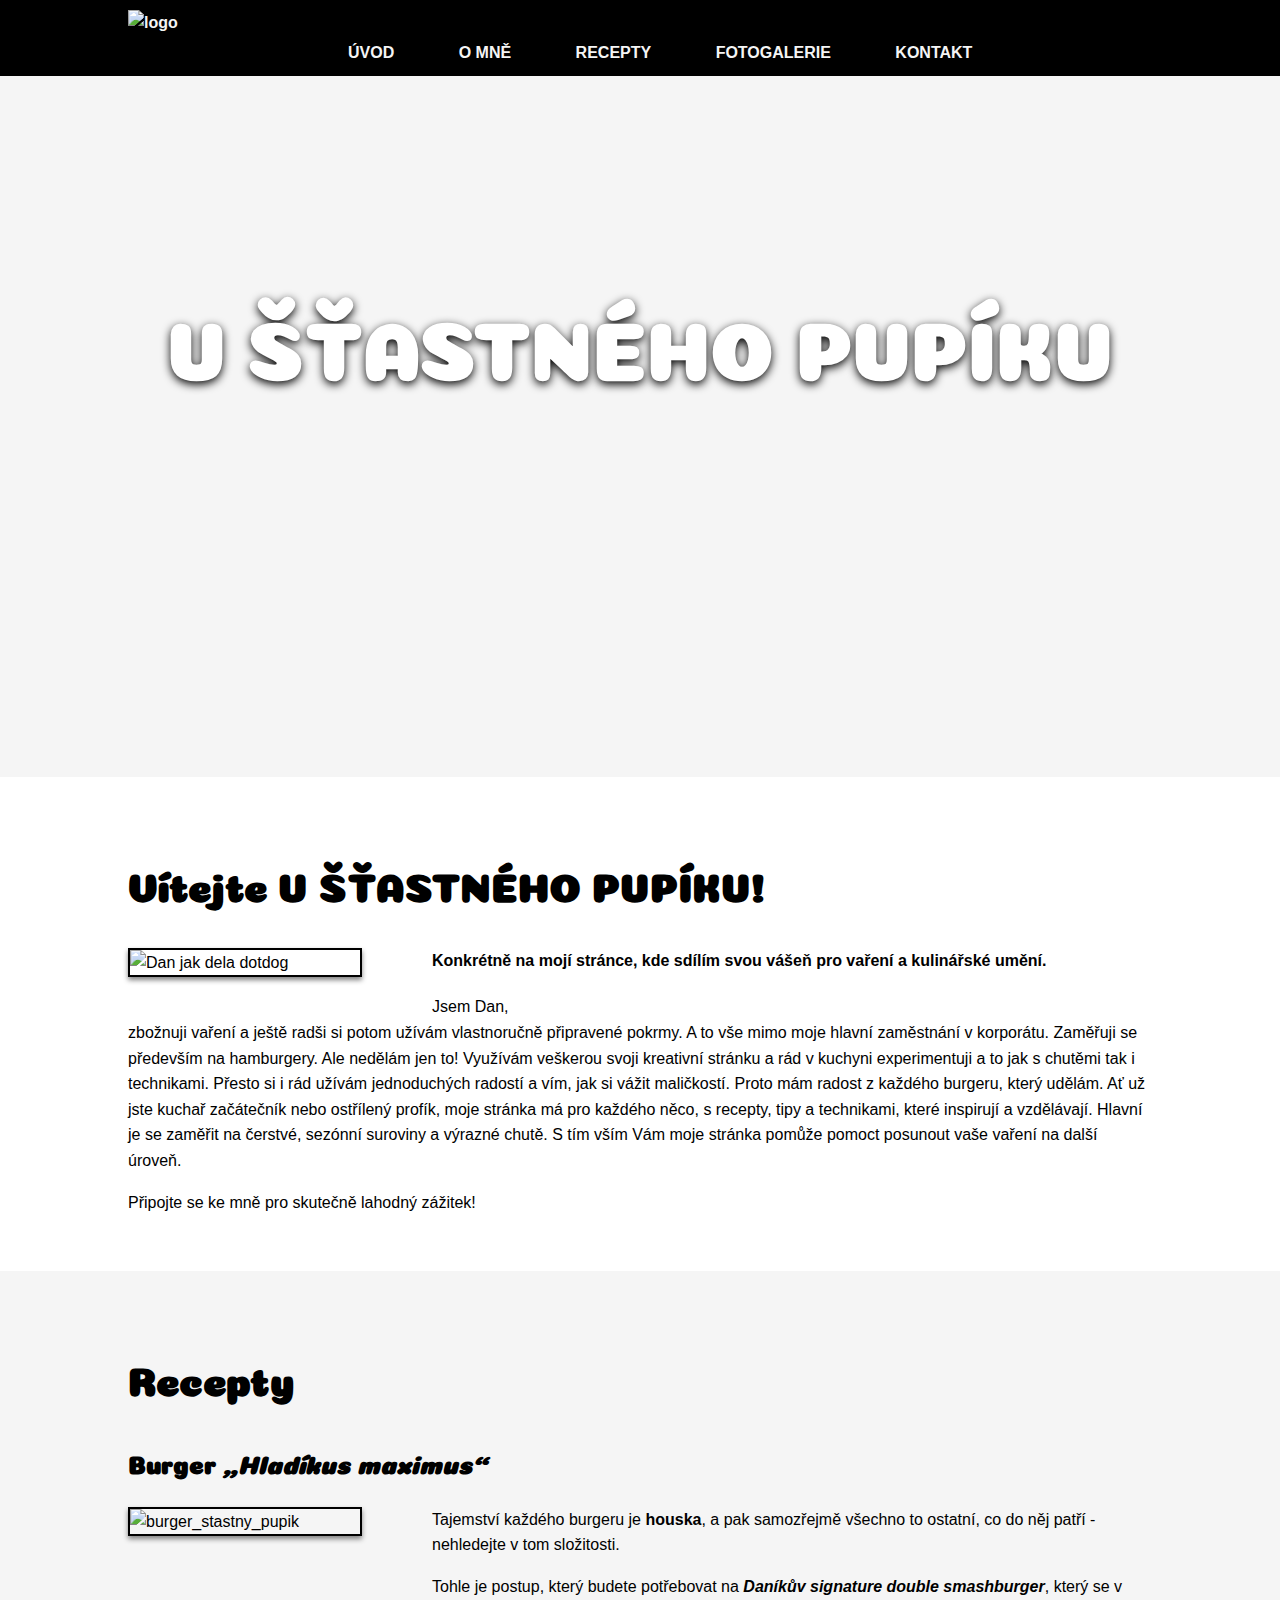
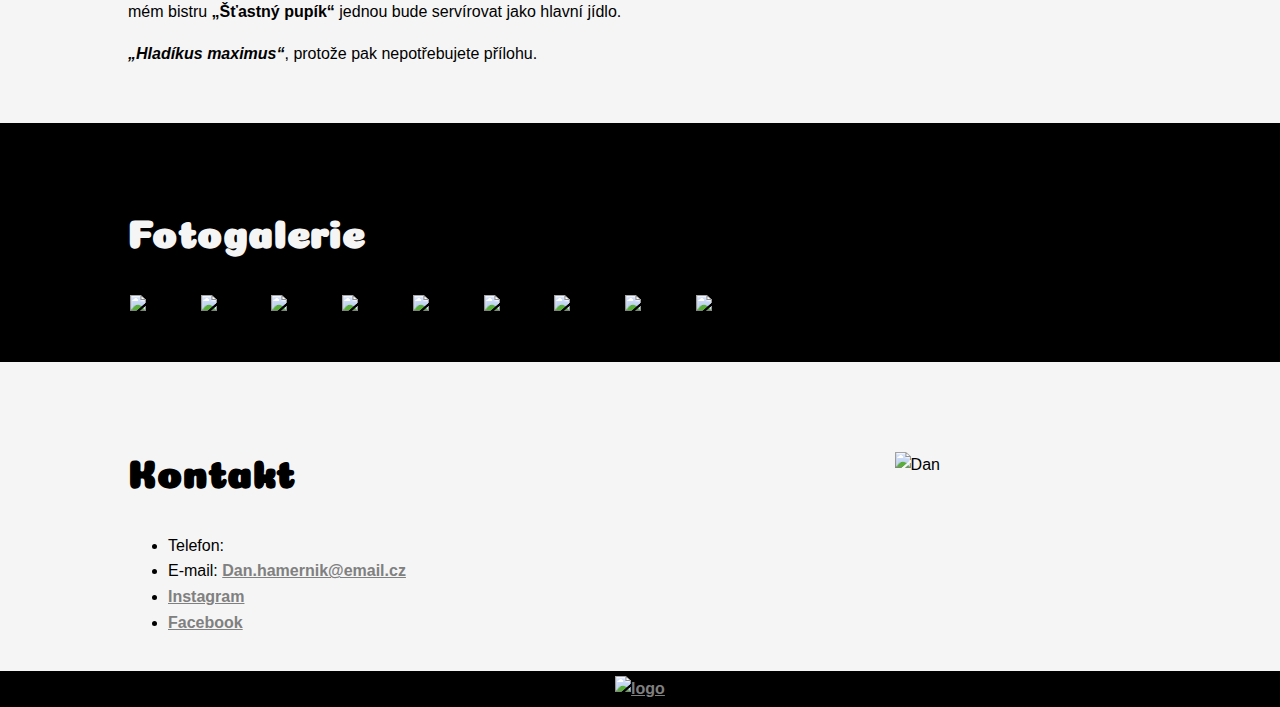
==== index.html @ c3d6022c "Add files via upload" ====
<!DOCTYPE html>
<html lang="cs">
<head>
    <meta charset="UTF-8">
    <meta http-equiv="X-UA-Compatible" content="IE=edge">
    <meta name="viewport" content="width=device-width, initial-scale=1.0">
    <title>Stastnypupik</title>
    <link rel="stylesheet" href="style.css"> 
    <link href="https://fonts.googleapis.com/css2?family=Coiny&display=swap" rel="stylesheet">
    <meta name="description" content="Osobní stránka Šťastný pupík" >
    <meta name="keywords" content="burger, Dan, recept"> 
    <link rel="shortcut icon" href="obr/burger_icon.png" /> 
</head>
<body>
<!--menu-->
<header class="menu" id="menu" >
    <img src="obr/logosnadpisem.png" alt="logo" width="170px">
    <ul> 
    <li> <a href="index.html">ÚVOD</a> </li>
    <li> <a href="#omne">O MNĚ</a> </li>
    <li> <a href="#recepty">RECEPTY</a> </li>
    <li> <a href="#fotogalerie">FOTOGALERIE</a> </li>
    <li> <a href="#kontakt">KONTAKT</a> </li>
    </ul>

</header>

<!--uvodni strana-->
<section class="uvod" id="uvod" >
    <h1>U ŠŤASTNÉHO PUPÍKU</h1>
</section>

<!--o mne-->
<section class="omne" id="omne" >
    <h2>Vítejte U ŠŤASTNÉHO PUPÍKU!</h2>
    
    <img src="obr/omne1.jpg" alt="Dan jak dela dotdog" width="230px" >
    <h4> Konkrétně na mojí stránce, kde sdílím svou vášeň pro vaření a kulinářské umění. </h4>
    <p> Jsem Dan, <br> zbožnuji vaření a ještě radši si potom užívám vlastnoručně připravené pokrmy. A to vše mimo moje hlavní zaměstnání v korporátu. Zaměřuji se především na hamburgery. Ale nedělám jen to! Využívám veškerou svoji kreativní stránku a rád v kuchyni experimentuji a to jak s chutěmi tak i technikami. Přesto si i rád užívám jednoduchých radostí a vím, jak si vážit maličkostí. Proto mám radost z každého burgeru, který udělám. 
        Ať už jste kuchař začátečník nebo ostřílený profík, moje stránka má pro každého něco, s recepty, tipy a technikami, které inspirují a vzdělávají.
        Hlavní je se zaměřit na čerstvé, sezónní suroviny a výrazné chutě. S tím vším Vám moje stránka pomůže pomoct posunout vaše vaření na další úroveň. </p>
        <p> Připojte se ke mně pro skutečně lahodný zážitek! </p>
  

</section>

<!--Recepty-->
<section class="recepty" id="recepty" >
    <h2>Recepty</h2>
    <h3>Burger <em>„Hladíkus maximus“</em></h3>
    <img src="obr/receptfoto.jpeg" alt="burger_stastny_pupik" width="230px">
    <p> Tajemství každého burgeru je <b>houska</b>, a pak samozřejmě všechno to ostatní, co do něj patří - nehledejte v tom složitosti. </p>
    <p> Tohle je postup, který budete potřebovat na <b><i> Daníkův signature double smashburger</i></b>, který se v mém bistru <b>„Šťastný pupík“</b> jednou bude servírovat jako hlavní jídlo. </p> 
    <p> <b><i>„Hladíkus maximus“</i></b>, protože pak nepotřebujete přílohu.</p>

    <!-- <a href="Podstranka_recepty.html" target="okenko">PŘEJÍT NA RECEPT</a> -->


</section>

<!--fotogalerie-->
<section class="fotogalerie" id="fotogalerie" > 
    <h2>Fotogalerie</h2>
    <img src="obr/burger1.jpeg" alt="burger">
    <img src="obr/burger2.jpeg" alt="burger">
    <img src="obr/burger3.jpeg" alt="burger">
    <img src="obr/maso4.jpg" alt="burger">
    <img src="obr/burger5.jpeg" alt="burger">
    <img src="obr/burger6.jpeg" alt="burger">
    <img src="obr/burger7.jpeg" alt="burger">
    <img src="obr/burger8.jpeg" alt="burger">
    <img src="obr/burger9.jpeg" alt="burger">


</section>
<!--kontakt-->
<section class="kontakt" id="kontakt" > 
    <img src="obr/ObjektDan.png" alt="Dan" class="fotodan" width="155px">
    <h2>Kontakt</h2>
    <ul> 
   <li>Telefon: </li>
    <li> E-mail: <a href="mailto:Dan.hamernik@email.cz">Dan.hamernik@email.cz</a> </li>
    <li> <a href="https://instagram.com/smudlajz?igshid=YmMyMTA2M2Y=">Instagram</a> </li>
    <li> <a href="https://www.facebook.com/Nejvetsi.Kozak">Facebook</a> </li>
</ul>
</section>

<!--zapati-->
<footer>
    <a href="#menu"> <img src="obr/logosnadpisem.png" alt="logo" width="200px"> </a>
</footer>
</body>
</html>
---- style.css ----
body {
    font-family: sans-serif;
    line-height: 1.6;
    margin: 0;
    padding: 0;
    background-color: whitesmoke;
}

.omne,
.recepty,
.fotogalerie {
    padding: 40px 10%;
    overflow: auto;
}

.kontakt {
    padding: 40px 10% 20px 10%;
}

footer {
    background-color: black;
    text-align: center;
    padding: 5px;
    margin-top: 0;
}

header {
    overflow: auto;
}

.omne {
    background-color: white;  
}
.fotogalerie {
    background-color: black;
}

.menu {
    background-color: black;
    color: whitesmoke;
    font-weight: bold;
    margin: 0;
    padding: 0;  
}

.uvod {
    background-image: url(obr/uvodni1.jpeg);
    padding: 200px 30px 320px 30px;
    background-position: center;
    background-size: cover;
    background-repeat: no-repeat;
}

.menu li {
    display: inline-block;
    text-align: center;
}
.menu ul {
    margin: 0;
}

.menu a {
    display: inline-block;
    text-align: center;
    padding: 10px 30px;
    margin-top: 30px;
    text-decoration: none;
    color: whitesmoke;
}
.menu a:hover,
.menu a:focus,
.menu a:active,
.recepty a:hover,
.recepty a:focus,
.recepty a:active {
    color: silver;
}

.uvod h1 {
    font-size: 80px;
    font-family: 'Coiny', cursive;
    margin-top: auto;
    text-align: center;
    color: white;
    text-shadow: 0 3px 10px black; 
}

a {
    font-weight: bold;
    color: grey;
}

.menu img {
  padding: 10px 20px 10px 10%; 
  float: left;
}
.omne img,
.recepty img {
    box-shadow: 0 3px 5px gray;
    border: 2px solid black;
    margin: 0 70px 40px 0;
    float: left;
}

.recepty a {
    padding: 10px;
    background-color: black;
    color: whitesmoke;
    font-weight: bold;
    text-decoration: none;
    border: 4px solid silver;
    font-size: 0.9em;
    display: inline-block;
}

h2 {
    font-family: 'Coiny', cursive;
    color: black;
    font-size: 40px;
}

h3 {
    font-family: 'Coiny', cursive;
    color: black;
    font-size: 25px;   
}

.fotogalerie img {
    width: 30%;
    border: 2px solid black;
}
.fotogalerie h2 {
    color: whitesmoke;
}

.fotodan {
float: right;
margin: 50px 10% 0 0;
}
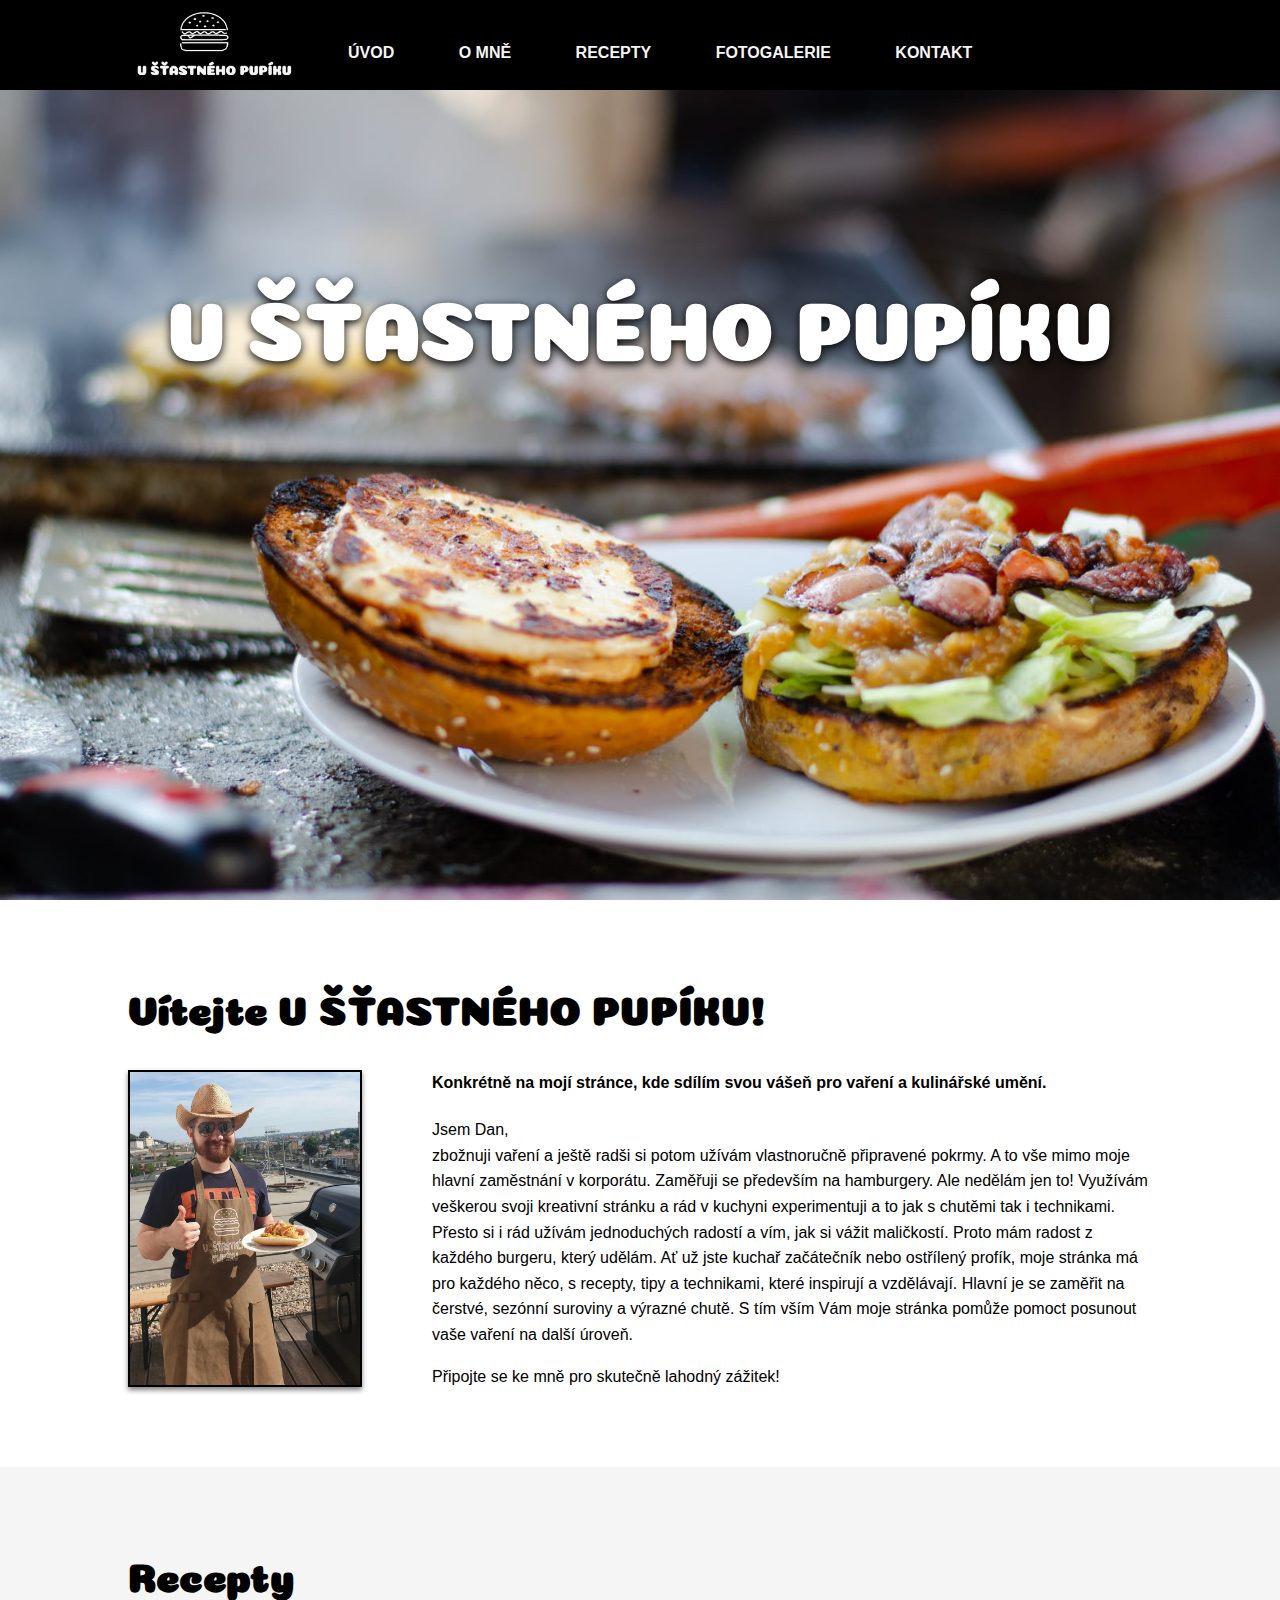
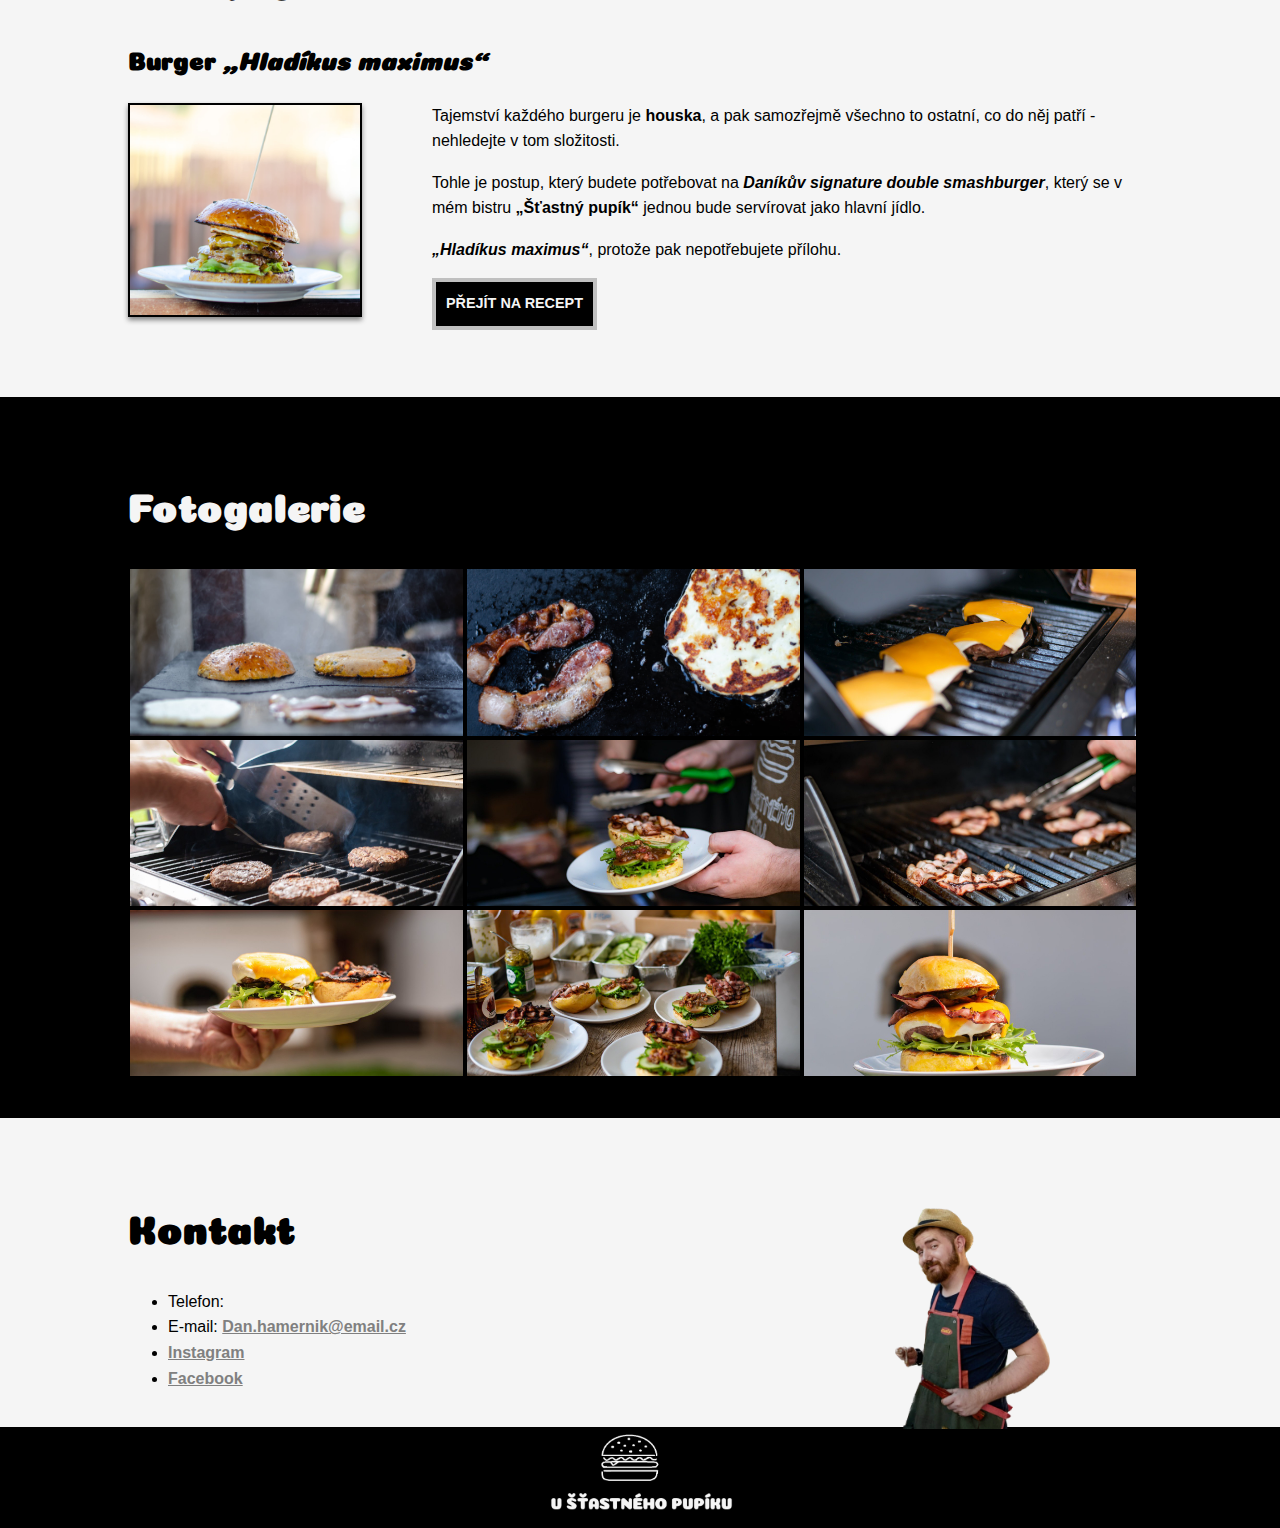
==== commit be23fa9b: "Update index.html" ====
--- a/index.html
+++ b/index.html
@@ -53,7 +53,7 @@
     <p> Tohle je postup, který budete potřebovat na <b><i> Daníkův signature double smashburger</i></b>, který se v mém bistru <b>„Šťastný pupík“</b> jednou bude servírovat jako hlavní jídlo. </p> 
     <p> <b><i>„Hladíkus maximus“</i></b>, protože pak nepotřebujete přílohu.</p>
 
-    <!-- <a href="Podstranka_recepty.html" target="okenko">PŘEJÍT NA RECEPT</a> -->
+    <a href="Podstranka_recepty.html" target="okenko">PŘEJÍT NA RECEPT</a>
 
 
 </section>
@@ -90,4 +90,4 @@
     <a href="#menu"> <img src="obr/logosnadpisem.png" alt="logo" width="200px"> </a>
 </footer>
 </body>
-</html>+</html>
--- a/style.css
+++ b/style.css
@@ -2,8 +2,11 @@
     font-family: sans-serif;
     line-height: 1.6;
     margin: 0;
-    padding: 0;
     background-color: whitesmoke;
+    height: 100%;
+}
+html {
+    height: 100%;
 }
 
 .omne,
@@ -41,14 +44,18 @@
     font-weight: bold;
     margin: 0;
     padding: 0;  
+    position: fixed;
+    top: 0;
+    width: 100%;
 }
 
 .uvod {
     background-image: url(obr/uvodni1.jpeg);
-    padding: 200px 30px 320px 30px;
     background-position: center;
     background-size: cover;
     background-repeat: no-repeat;
+    background-attachment: fixed;
+    height: 100%;
 }
 
 .menu li {
@@ -83,6 +90,7 @@
     text-align: center;
     color: white;
     text-shadow: 0 3px 10px black; 
+    padding-top: 20%;
 }
 
 a {
@@ -126,8 +134,9 @@
 }
 
 .fotogalerie img {
-    width: 30%;
+    width: 32.5%;
     border: 2px solid black;
+    float: left;
 }
 .fotogalerie h2 {
     color: whitesmoke;
@@ -136,4 +145,4 @@
 .fotodan {
 float: right;
 margin: 50px 10% 0 0;
-}+}
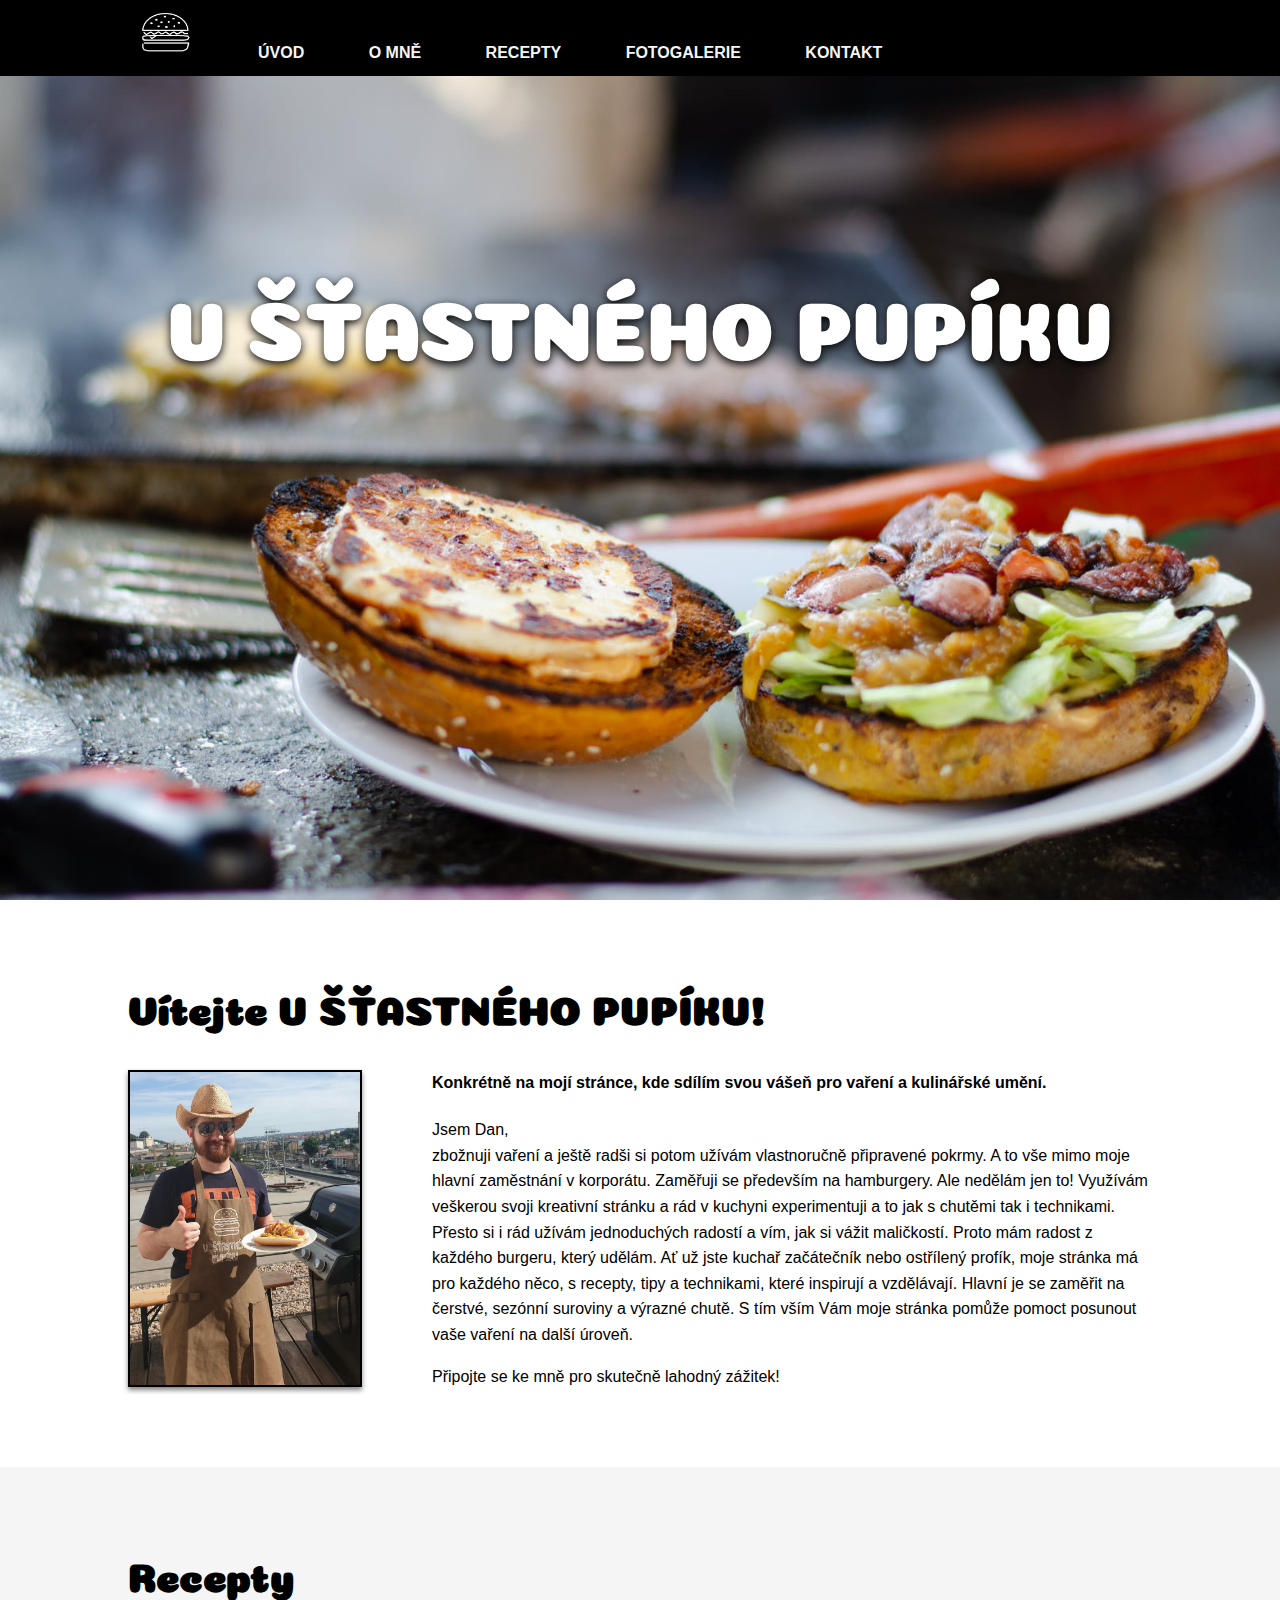
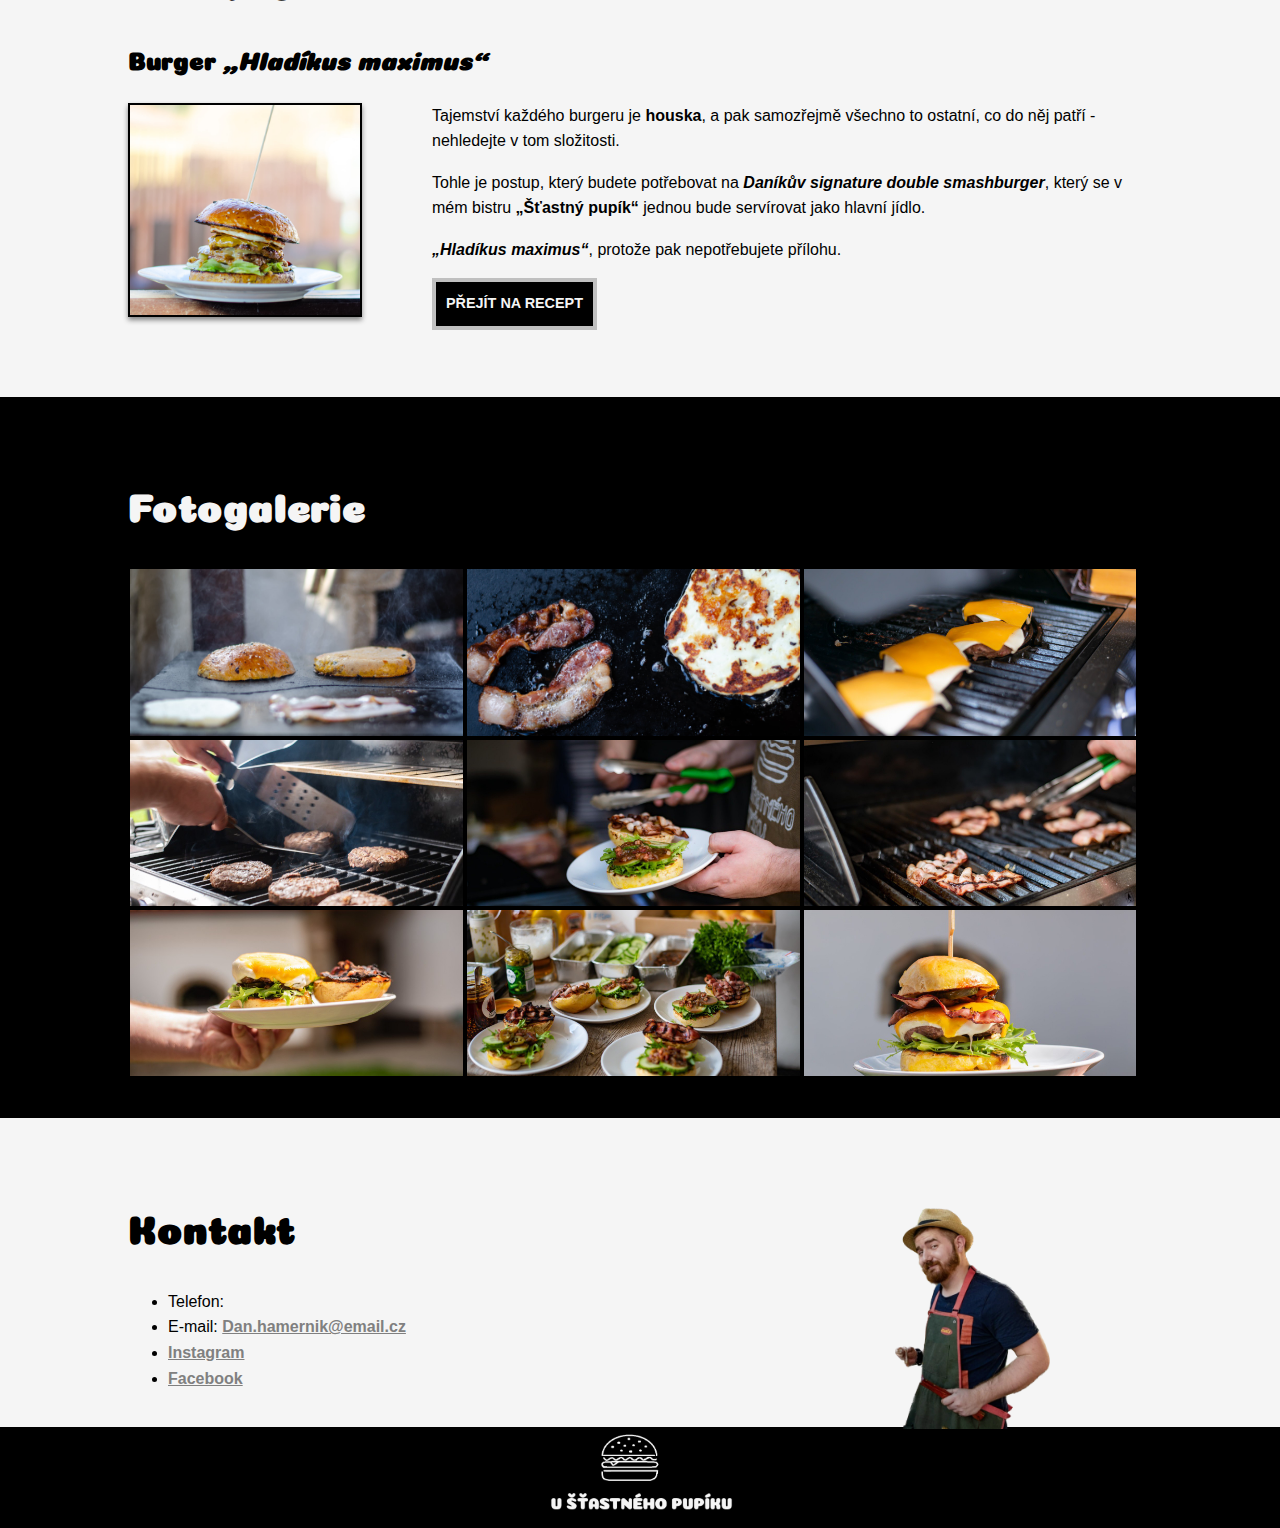
==== commit a7f7f986: "Update index.html" ====
--- a/index.html
+++ b/index.html
@@ -14,15 +14,13 @@
 <body>
 <!--menu-->
 <header class="menu" id="menu" >
-    <img src="obr/logosnadpisem.png" alt="logo" width="170px">
-    <ul> 
-    <li> <a href="index.html">ÚVOD</a> </li>
-    <li> <a href="#omne">O MNĚ</a> </li>
-    <li> <a href="#recepty">RECEPTY</a> </li>
-    <li> <a href="#fotogalerie">FOTOGALERIE</a> </li>
-    <li> <a href="#kontakt">KONTAKT</a> </li>
-    </ul>
-
+    <img src="obr/burger logo.png" id="logoburger" alt="logo" width="80px">
+    <a href="index.html">ÚVOD</a>
+    <a href="#omne">O MNĚ</a> 
+    <a href="#recepty">RECEPTY</a> 
+    <a href="#fotogalerie">FOTOGALERIE</a> 
+    <a href="#kontakt">KONTAKT</a>
+ 
 </header>
 
 <!--uvodni strana-->
@@ -87,7 +85,7 @@
 
 <!--zapati-->
 <footer>
-    <a href="#menu"> <img src="obr/logosnadpisem.png" alt="logo" width="200px"> </a>
+    <a href="index.html"> <img src="obr/logosnadpisem.png" alt="logo" width="200px"> </a>
 </footer>
 </body>
 </html>
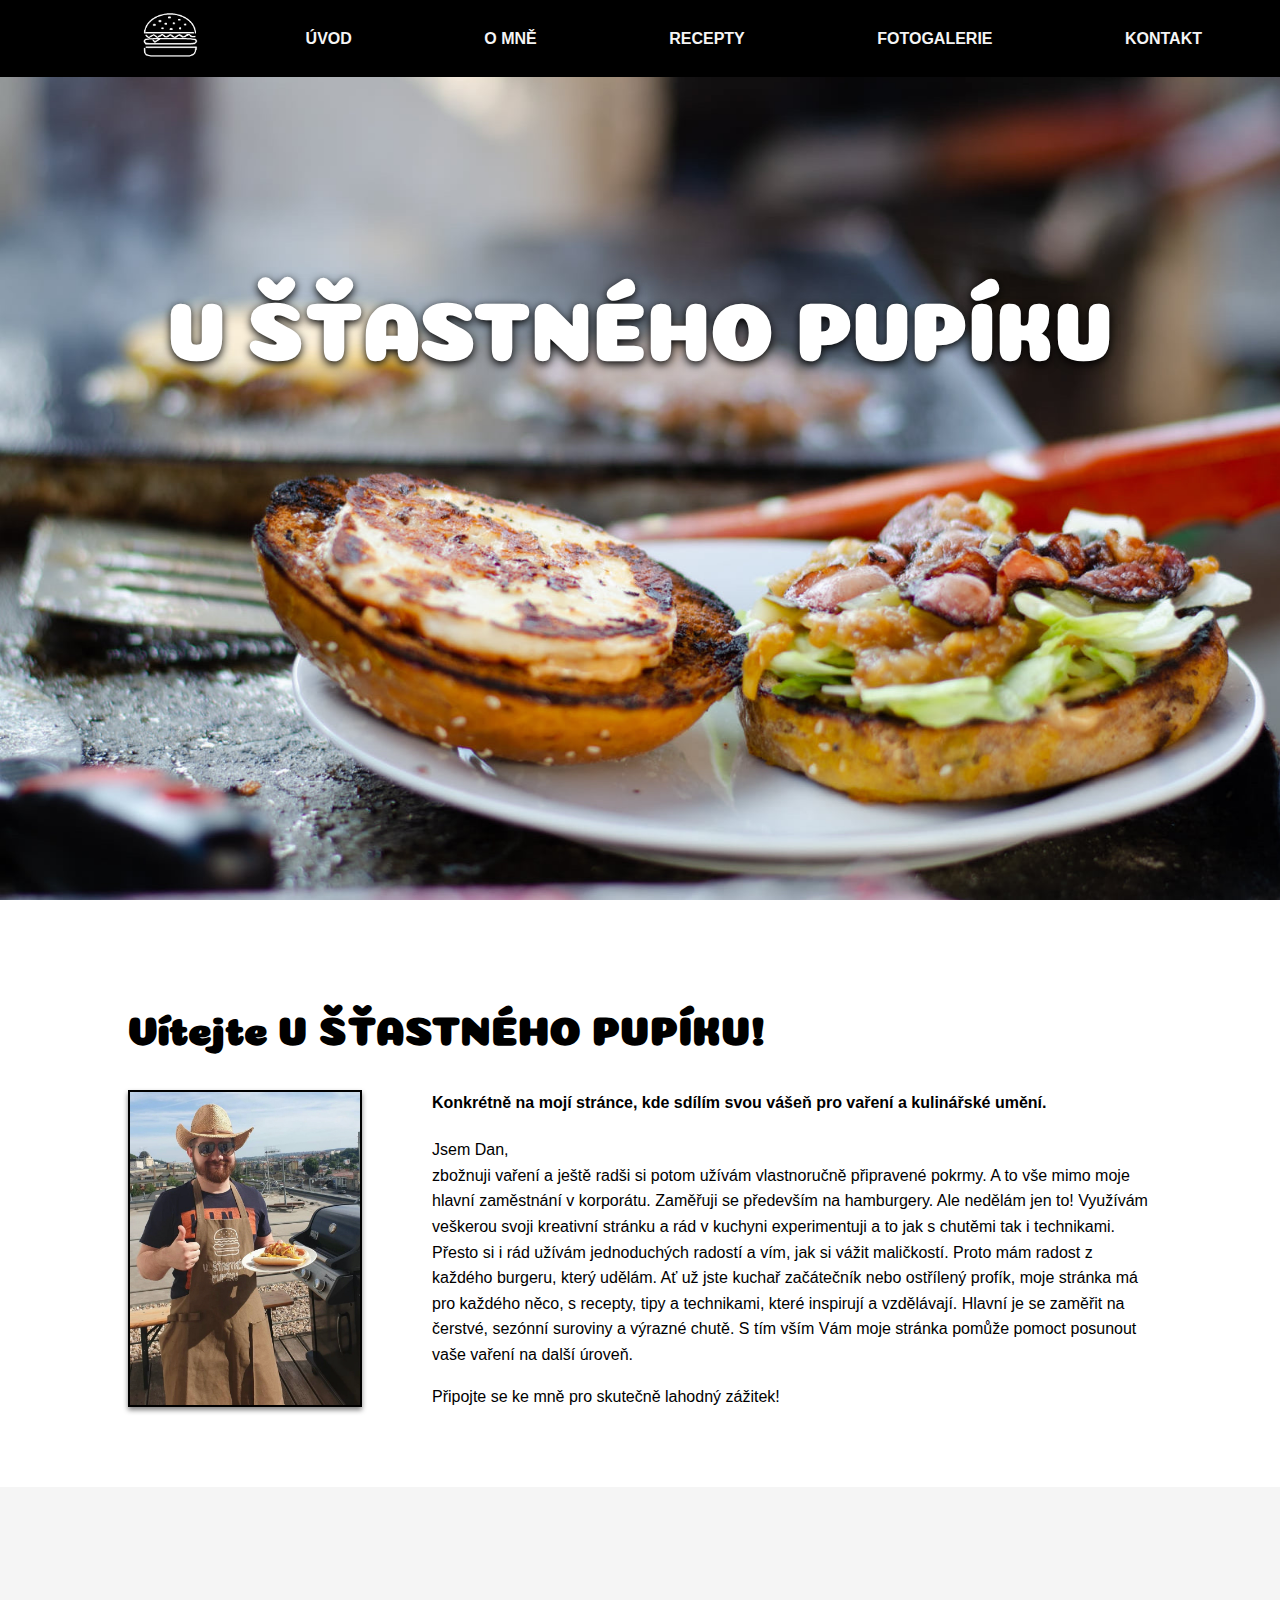
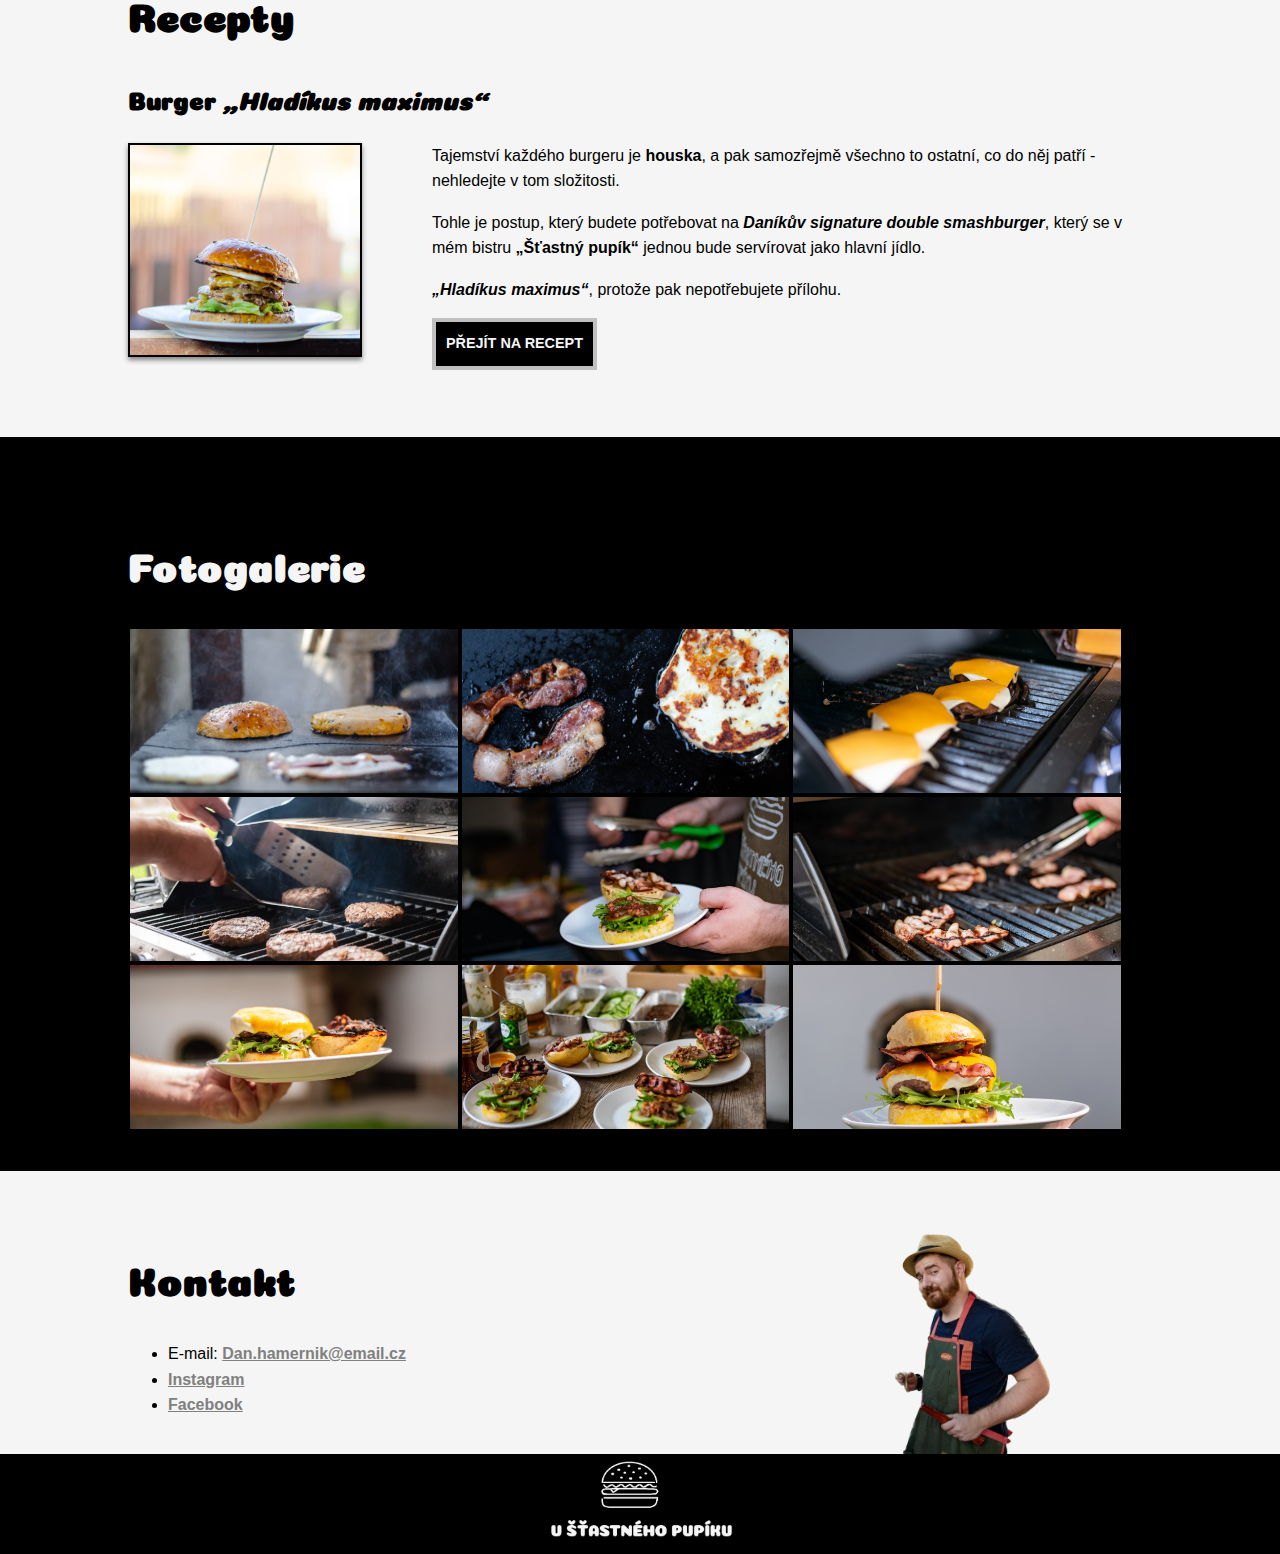
==== commit 08ef00aa: "Update index.html" ====
--- a/index.html
+++ b/index.html
@@ -75,8 +75,7 @@
 <section class="kontakt" id="kontakt" > 
     <img src="obr/ObjektDan.png" alt="Dan" class="fotodan" width="155px">
     <h2>Kontakt</h2>
-    <ul> 
-   <li>Telefon: </li>
+    <ul>
     <li> E-mail: <a href="mailto:Dan.hamernik@email.cz">Dan.hamernik@email.cz</a> </li>
     <li> <a href="https://instagram.com/smudlajz?igshid=YmMyMTA2M2Y=">Instagram</a> </li>
     <li> <a href="https://www.facebook.com/Nejvetsi.Kozak">Facebook</a> </li>
--- a/style.css
+++ b/style.css
@@ -12,7 +12,7 @@
 .omne,
 .recepty,
 .fotogalerie {
-    padding: 40px 10%;
+    padding: 60px 10% 40px 10%;
     overflow: auto;
 }
 
@@ -45,8 +45,9 @@
     margin: 0;
     padding: 0;  
     position: fixed;
-    top: 0;
     width: 100%;
+    
+    text-align: center;
 }
 
 .uvod {
@@ -58,22 +59,14 @@
     height: 100%;
 }
 
-.menu li {
-    display: inline-block;
-    text-align: center;
-}
-.menu ul {
-    margin: 0;
-}
-
 .menu a {
     display: inline-block;
     text-align: center;
-    padding: 10px 30px;
-    margin-top: 30px;
+    padding: 2vw 5vw;
     text-decoration: none;
     color: whitesmoke;
 }
+
 .menu a:hover,
 .menu a:focus,
 .menu a:active,
@@ -99,9 +92,11 @@
 }
 
 .menu img {
-  padding: 10px 20px 10px 10%; 
+  padding: 10px 10px 10px 10%; 
   float: left;
+  width: 7vw;
 }
+
 .omne img,
 .recepty img {
     box-shadow: 0 3px 5px gray;
@@ -134,7 +129,7 @@
 }
 
 .fotogalerie img {
-    width: 32.5%;
+    width: 32%;
     border: 2px solid black;
     float: left;
 }
@@ -144,5 +139,32 @@
 
 .fotodan {
 float: right;
-margin: 50px 10% 0 0;
+margin: 23px 10% 0 0;
 }
+
+@media only screen and (max-width: 1000px) {
+   .menu a {
+    padding: 2vw;
+   }
+   .menu img {
+   padding: 10px;
+   }
+    .uvod h1 {
+    font-size: 45px;
+    padding-top: 30%;
+   }
+   .uvod {
+    background-image: url(obr/uvodni1.jpeg);
+    background-position: center;
+    background-size: cover;
+    background-repeat: no-repeat;
+    height: 100%;
+}
+
+.fotodan {
+    float: right;
+    margin: 172px 10% 0 0;
+    width: 50px;
+
+    }
+}
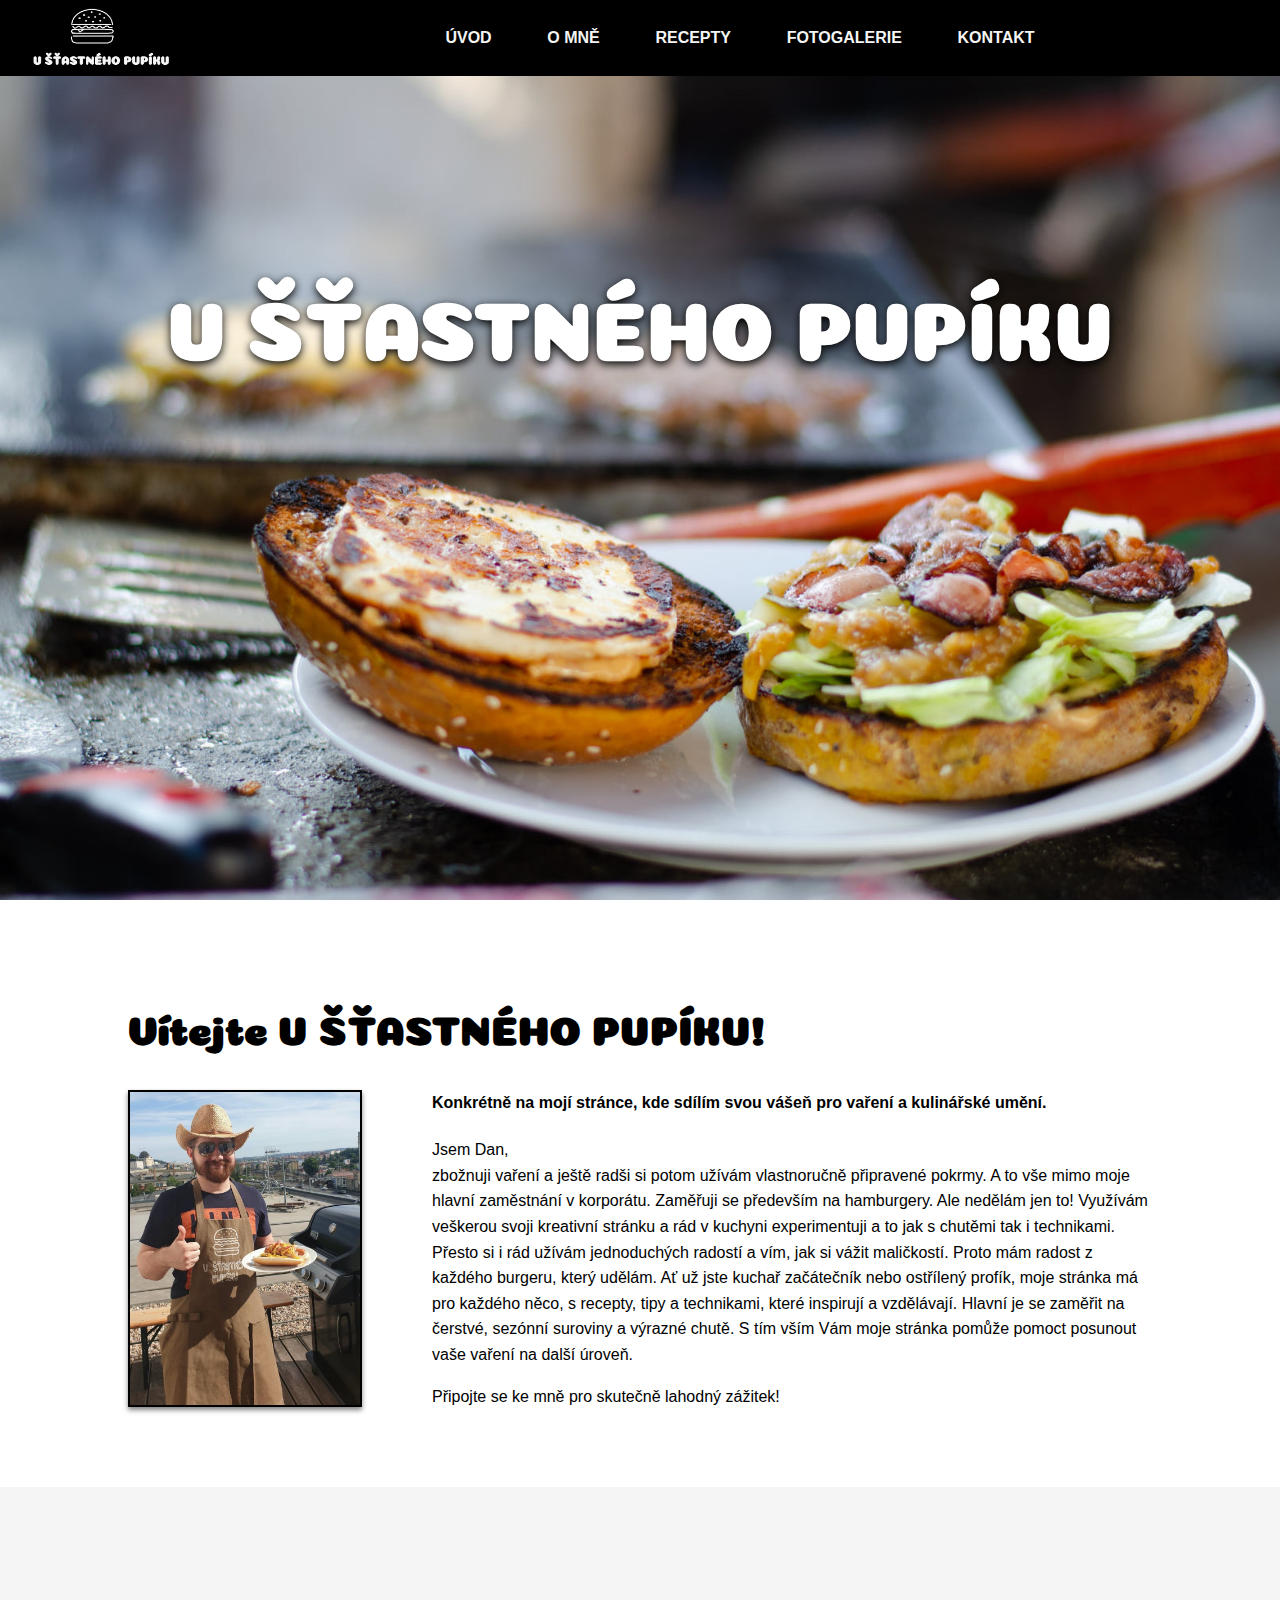
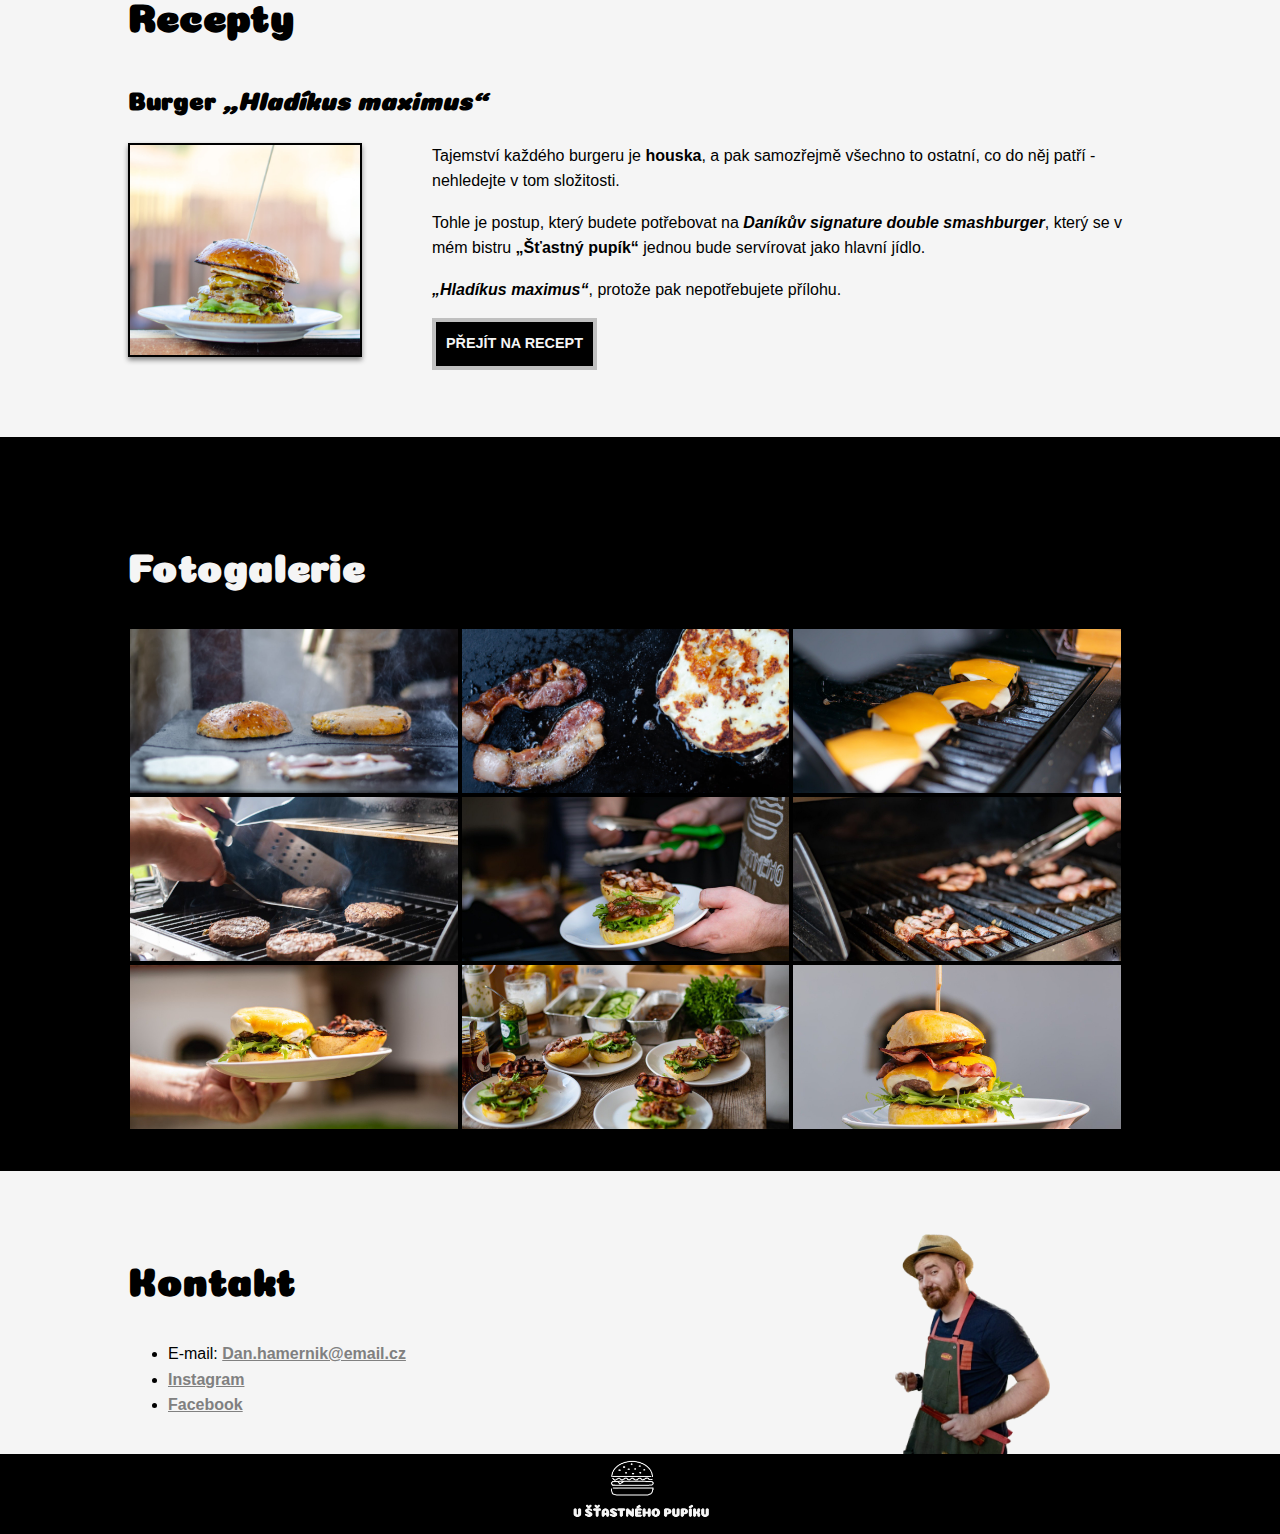
==== commit 047cdda3: "Update index.html" ====
--- a/index.html
+++ b/index.html
@@ -14,7 +14,7 @@
 <body>
 <!--menu-->
 <header class="menu" id="menu" >
-    <img src="obr/burger logo.png" id="logoburger" alt="logo" width="80px">
+    <img src="obr/logosnadpisem.png" id="logoburger" alt="logo" width="150px">
     <a href="index.html">ÚVOD</a>
     <a href="#omne">O MNĚ</a> 
     <a href="#recepty">RECEPTY</a> 
@@ -75,7 +75,7 @@
 <section class="kontakt" id="kontakt" > 
     <img src="obr/ObjektDan.png" alt="Dan" class="fotodan" width="155px">
     <h2>Kontakt</h2>
-    <ul>
+    <ul> 
     <li> E-mail: <a href="mailto:Dan.hamernik@email.cz">Dan.hamernik@email.cz</a> </li>
     <li> <a href="https://instagram.com/smudlajz?igshid=YmMyMTA2M2Y=">Instagram</a> </li>
     <li> <a href="https://www.facebook.com/Nejvetsi.Kozak">Facebook</a> </li>
@@ -84,7 +84,7 @@
 
 <!--zapati-->
 <footer>
-    <a href="index.html"> <img src="obr/logosnadpisem.png" alt="logo" width="200px"> </a>
+    <a href="index.html"> <img src="obr/logosnadpisem.png" alt="logo" width="150vw"> </a>
 </footer>
 </body>
 </html>
--- a/style.css
+++ b/style.css
@@ -46,7 +46,6 @@
     padding: 0;  
     position: fixed;
     width: 100%;
-    
     text-align: center;
 }
 
@@ -62,7 +61,7 @@
 .menu a {
     display: inline-block;
     text-align: center;
-    padding: 2vw 5vw;
+    padding: 25px 2%;
     text-decoration: none;
     color: whitesmoke;
 }
@@ -92,9 +91,8 @@
 }
 
 .menu img {
-  padding: 10px 10px 10px 10%; 
+  padding: 7px 25px; 
   float: left;
-  width: 7vw;
 }
 
 .omne img,
@@ -142,7 +140,7 @@
 margin: 23px 10% 0 0;
 }
 
-@media only screen and (max-width: 1000px) {
+@media only screen and (max-width: 850px) {
    .menu a {
     padding: 2vw;
    }
@@ -155,16 +153,14 @@
    }
    .uvod {
     background-image: url(obr/uvodni1.jpeg);
-    background-position: center;
+    background-position: bottom;
     background-size: cover;
     background-repeat: no-repeat;
     height: 100%;
 }
 
-.fotodan {
-    float: right;
-    margin: 172px 10% 0 0;
-    width: 50px;
-
+.fotodan,
+.menu img {
+    display: none;  
     }
 }
